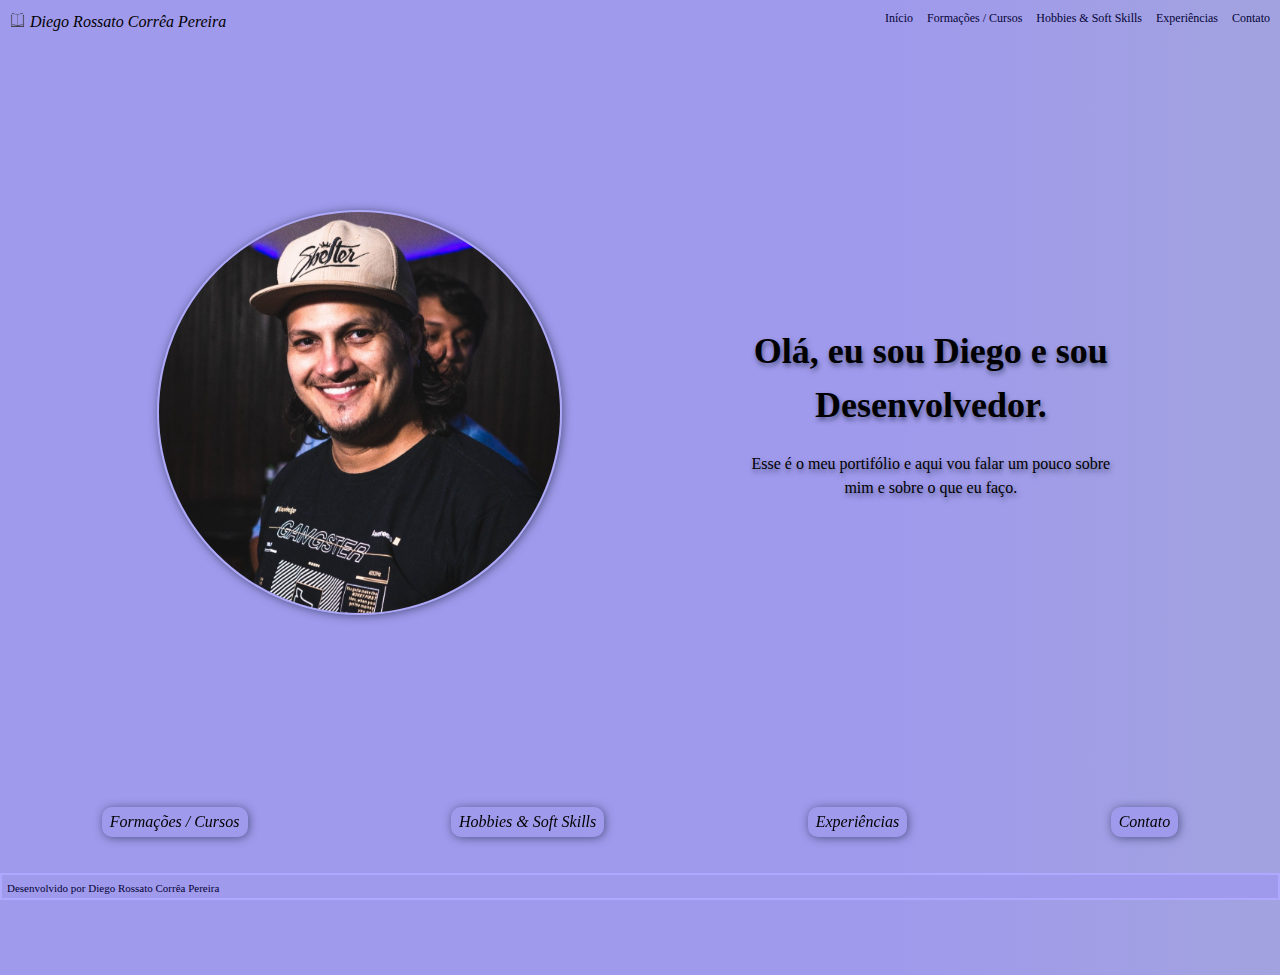
==== index.html @ 59d28725 "copia dos arquivos existentes para um repo" ====
<html lang="en">
<head>
    <!--reset básico ao iniciar a página-->
    <link rel="stylesheet" href="reset.css" />
    <meta charset="UTF-8">
    <meta name="viewport" content="width=device-width, initial-scale=1.0">
    <link rel="stylesheet" href="style.css">
    <title>Diego's Page</title>
</head>
<body>
    <header id="inicio">
        <nav id="nav">
            <div id="nav_name">
                <i>
                    <img src="./assets/imgs/book_icon.png" width="20" height="20" style="float: left; padding-right: 5px;">
                    Diego Rossato Corrêa Pereira
                </i>
            </div>
            <div id="nav_links">
                <a href="#inicio">Início</a>
                <a href="#formacoes">Formações / Cursos</a>
                <a href="#hobbies">Hobbies & Soft Skills</a>
                <a href="#experiencias">Experiências</a>
                <a href="#contato">Contato</a>
            </div>
        </nav>
    </header>
    <main>
        <div id="titleport">           
            <img src="./assets/imgs/Avatar.jpg" class="avatar"></i>
            <div id="title_texts">
                <h1 id="title_texts">Olá, eu sou Diego e sou Desenvolvedor.</h1>
                <p id="title_texts">
                    Esse é o meu portifólio e aqui vou falar um pouco sobre mim e sobre o que eu faço.
                </p>
            </div>
        </div>
        <div id="botoes_ini">
            <button>
                <i>Formações / Cursos</i>
            </button>
            <button>
                <i>Hobbies & Soft Skills</i>
            </button>
            <button>
                <i>Experiências</i>
            </button>
            <button>
                <i>Contato</i>
            </button>
        </div>
    </main>
    <footer>
        <a href="https://www.linkedin.com/in/iamrossatopx/" target="_blank">
            Desenvolvido por Diego Rossato Corrêa Pereira</a
        >
    </footer>
    <script src="app.js" defer></script>
</body>
</html>
---- style.css ----
@import url('https://fonts.googleapis.com/css2?family=Libre+Baskerville:ital,wght@0,400;0,700;1,400&display=swap');

body {
  background-image: linear-gradient(90deg, #a09aec 70%, #a4abd3 130%);
  font-family: "Libre Baskerville", serif;
  min-width: 100vw;
  min-height: 100vh;
  overflow: hidden !important;
  margin-bottom: 30px;
  margin-top: 5vh;
}

header {
  display: flex;
  flex-flow: row wrap;
  font-family: "Libre Baskerville", serif;
  background-image: inherit;
  position: fixed;
  top: 0px;
  left: 0px;
  right: 0px;
  width: 100%;
  min-height: fit-content;
  max-height: 7vh;
}

main {
  background-image: inherit;
  margin-top: 7vh;
  margin-bottom: 3vh;
  max-height: 90vh;
  position: fixed;
}

footer {
  display: flex;
  flex-flow: row wrap;
  align-items: center;
  vertical-align: center;
  background-color: #a09aec;
  border: #aea8ff 2px solid;
  position: fixed;
  height: 30px;
  bottom: 0px;
  left: 0px;
  right: 0px;
  max-height: 3vh;
}

footer a {
  font-size: 11px;
  font-weight: 500;
  text-decoration: none;
}

footer a:hover {
  box-shadow: none;
}

#nav {
  display: inherit;
  flex-flow: inherit;
  justify-content: space-between;
  padding: 5px;
  min-width: 100vw;
}
#nav_name {
  justify-self: flex-start;
  padding: 5px;
  font-size: 16px;
  image-rendering: optimizeQuality;
}

#nav_links a{
  justify-self: flex-end;
  font-size: 12px;
}

a {
  color: #050436;
  padding: 5px;
  font-size: 16px;
  font-style: normal;
  text-decoration: none;
  border-radius: 5px;
  padding: 5px;
}

a:hover {
  box-shadow: #4f5486 1px 1px 5px;
}

#titleport {
  display: flex;
  flex-flow: row wrap;
  justify-content: space-evenly;
  align-items: center;
  width: 100vw;
  height: calc(90vh * 0.8);
  padding-bottom: 40px;
	flex-grow: 0;
	flex-shrink: 0;
}

#botoes_ini {
  display: flex;
  flex-flow: row wrap;
  justify-content: space-around;
  align-items: center;
  width: 100vw;
  height: calc(90vh * 20%);
  padding-top: 10vh;
  padding-bottom: 7vh;
  position: fixed;
  bottom: 0;
}

#botoes_ini button {
  color: black;
  text-align: justify;
  background-color:#a09aec;
  border-color: #a09aec;
  border: #a09aec 2px solid;
  border-radius: 10px;
  box-shadow: #4f5486 1px 1px 10px;
	flex-grow: 0;
	flex-shrink: 0;
}

#botoes_ini button:hover {
  color: white;
  background-color: #4f5486;
  border-color: #4f5486;
  box-shadow: #4f5486 1px 1px 10px;
}

.avatar {
  image-rendering: optimizeQuality;
  border-radius: 50%;
  border: #ada8f8 2px solid;
  box-shadow: #4f5486 1px 1px 10px;
  width: calc(90vh * 0.5);
  height: calc(90vh * 0.5);
}

#title_texts {
  text-align: center;
  padding: 10px;
  width: calc(90vh * 0.5);
  height: fit-content;
}

#title_texts h1 {
  font-size: 36px;
  font-weight: 600;
  font-style: normal;
  text-shadow: #4f5486 1px 3px 5px;
}

#title_texts p {
  font-size: 16px;
  font-weight: 500;
  font-style: normal;
  text-shadow: #4f5486 1px 3px 5px;
}
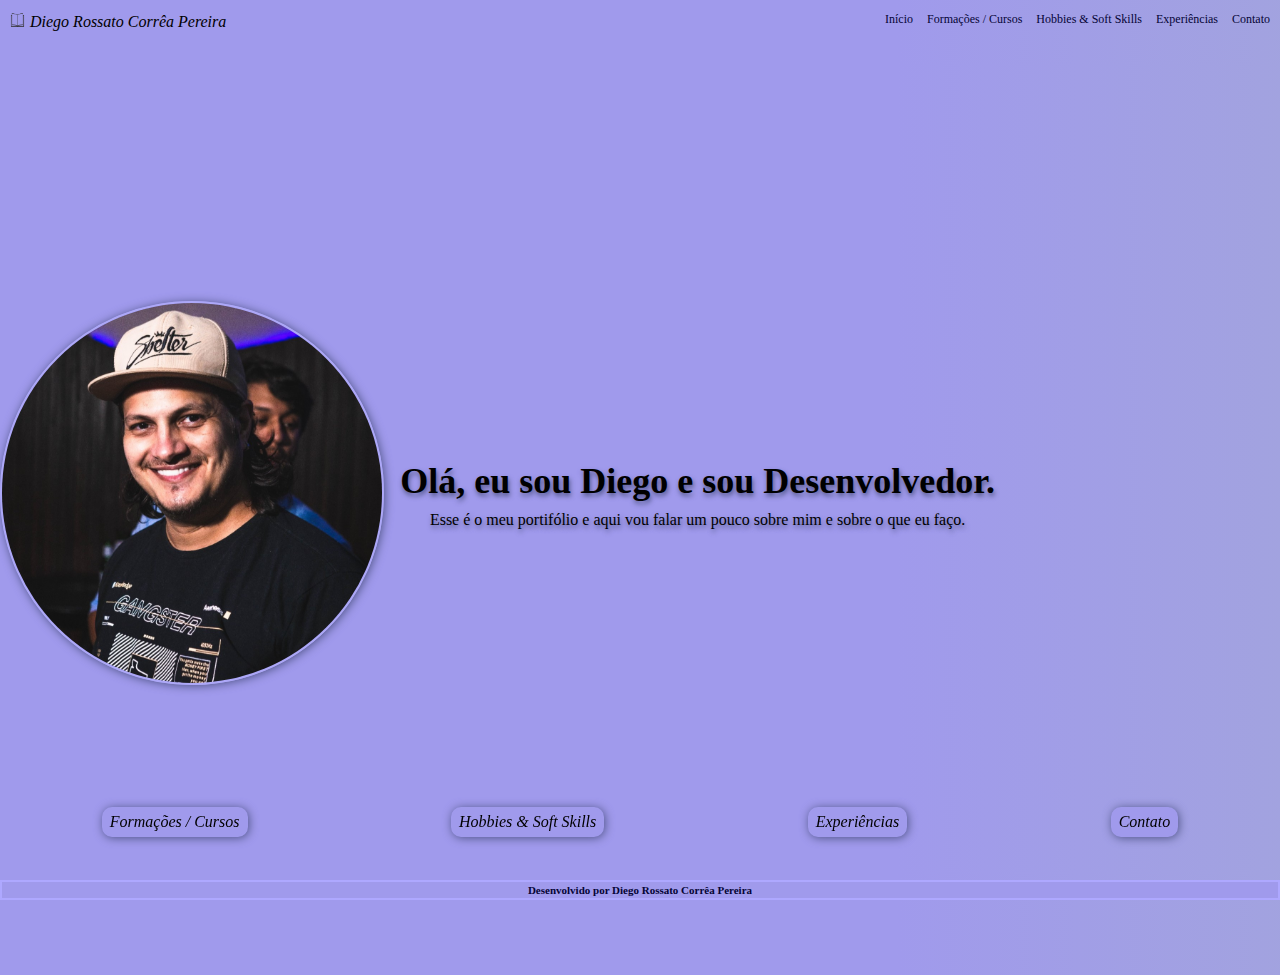
==== commit 71f427e3: "alguns ajustes no script para organização do layout" ====
--- a/index.html
+++ b/index.html
@@ -8,7 +8,7 @@
     <title>Diego's Page</title>
 </head>
 <body>
-    <header id="inicio">
+    <header>
         <nav id="nav">
             <div id="nav_name">
                 <i>
@@ -17,17 +17,18 @@
                 </i>
             </div>
             <div id="nav_links">
-                <a href="#inicio">Início</a>
-                <a href="#formacoes">Formações / Cursos</a>
-                <a href="#hobbies">Hobbies & Soft Skills</a>
-                <a href="#experiencias">Experiências</a>
-                <a href="#contato">Contato</a>
+                <button onclick="initialPage()">Início</button>
+                <button onclick="loadFormacoes()">Formações / Cursos</button>
+                <button onclick="loadHobbies()">Hobbies & Soft Skills</button>
+                <button onclick="loadExps()">Experiências</button>
+                <button onclick="contactme()">Contato</button>
             </div>
         </nav>
     </header>
     <main>
+        <div id="inicio">
         <div id="titleport">           
-            <img src="./assets/imgs/Avatar.jpg" class="avatar"></i>
+            <img id="title_avatar" src="./assets/imgs/Avatar.jpg" class="avatar"></i>
             <div id="title_texts">
                 <h1 id="title_texts">Olá, eu sou Diego e sou Desenvolvedor.</h1>
                 <p id="title_texts">
@@ -36,18 +37,19 @@
             </div>
         </div>
         <div id="botoes_ini">
-            <button>
+            <button type="button" onclick="loadFormacoes()">
                 <i>Formações / Cursos</i>
             </button>
-            <button>
+            <button type="button" onclick="loadHobbies()">
                 <i>Hobbies & Soft Skills</i>
             </button>
-            <button>
+            <button type="button" onclick="loadExps()">
                 <i>Experiências</i>
             </button>
-            <button>
+            <button type="button" onclick="contactme()">
                 <i>Contato</i>
             </button>
+        </div>
         </div>
     </main>
     <footer>
--- a/style.css
+++ b/style.css
@@ -20,27 +20,23 @@
   left: 0px;
   right: 0px;
   width: 100%;
-  min-height: fit-content;
   max-height: 7vh;
 }
 
 main {
   background-image: inherit;
-  margin-top: 7vh;
-  margin-bottom: 3vh;
-  max-height: 90vh;
   position: fixed;
+  top: 7vh;
+  bottom: 3vh;
 }
 
 footer {
   display: flex;
   flex-flow: row wrap;
-  align-items: center;
-  vertical-align: center;
+  justify-content: center;
   background-color: #a09aec;
   border: #aea8ff 2px solid;
   position: fixed;
-  height: 30px;
   bottom: 0px;
   left: 0px;
   right: 0px;
@@ -49,7 +45,8 @@
 
 footer a {
   font-size: 11px;
-  font-weight: 500;
+  font-weight: 600;
+  color: #050436;
   text-decoration: none;
 }
 
@@ -71,22 +68,19 @@
   image-rendering: optimizeQuality;
 }
 
-#nav_links a{
+#nav_links button {
   justify-self: flex-end;
   font-size: 12px;
+  color: #050436;
+  background-color: transparent;
+  padding: 5px;
+  font-style: normal;
+  text-decoration: none;
+  border: none;
 }
 
-a {
-  color: #050436;
-  padding: 5px;
-  font-size: 16px;
-  font-style: normal;
-  text-decoration: none;
+#nav_links button:hover {
   border-radius: 5px;
-  padding: 5px;
-}
-
-a:hover {
   box-shadow: #4f5486 1px 1px 5px;
 }
 
@@ -96,10 +90,44 @@
   justify-content: space-evenly;
   align-items: center;
   width: 100vw;
-  height: calc(90vh * 0.8);
+  height: 100vh;
   padding-bottom: 40px;
-	flex-grow: 0;
-	flex-shrink: 0;
+}
+
+.avatar {
+  image-rendering: optimizeQuality;
+  border-radius: 50%;
+  border: #ada8f8 2px solid;
+  box-shadow: #4f5486 1px 1px 10px;
+  width: 400px;
+  height: 400px;
+}
+
+#title_avatar {
+  width: 30%;
+  height: auto;
+}
+
+#title_texts {
+  text-align: center;
+  width: 70%;
+  height: auto;
+}
+
+#title_texts h1 {
+  font-size: 36px;
+  font-weight: 600;
+  font-style: normal;
+  text-shadow: #4f5486 1px 3px 5px;
+  width: inherit;
+}
+
+#title_texts p {
+  font-size: 16px;
+  font-weight: 500;
+  font-style: normal;
+  text-shadow: #4f5486 1px 3px 5px;
+  width: inherit;
 }
 
 #botoes_ini {
@@ -133,33 +161,3 @@
   border-color: #4f5486;
   box-shadow: #4f5486 1px 1px 10px;
 }
-
-.avatar {
-  image-rendering: optimizeQuality;
-  border-radius: 50%;
-  border: #ada8f8 2px solid;
-  box-shadow: #4f5486 1px 1px 10px;
-  width: calc(90vh * 0.5);
-  height: calc(90vh * 0.5);
-}
-
-#title_texts {
-  text-align: center;
-  padding: 10px;
-  width: calc(90vh * 0.5);
-  height: fit-content;
-}
-
-#title_texts h1 {
-  font-size: 36px;
-  font-weight: 600;
-  font-style: normal;
-  text-shadow: #4f5486 1px 3px 5px;
-}
-
-#title_texts p {
-  font-size: 16px;
-  font-weight: 500;
-  font-style: normal;
-  text-shadow: #4f5486 1px 3px 5px;
-}
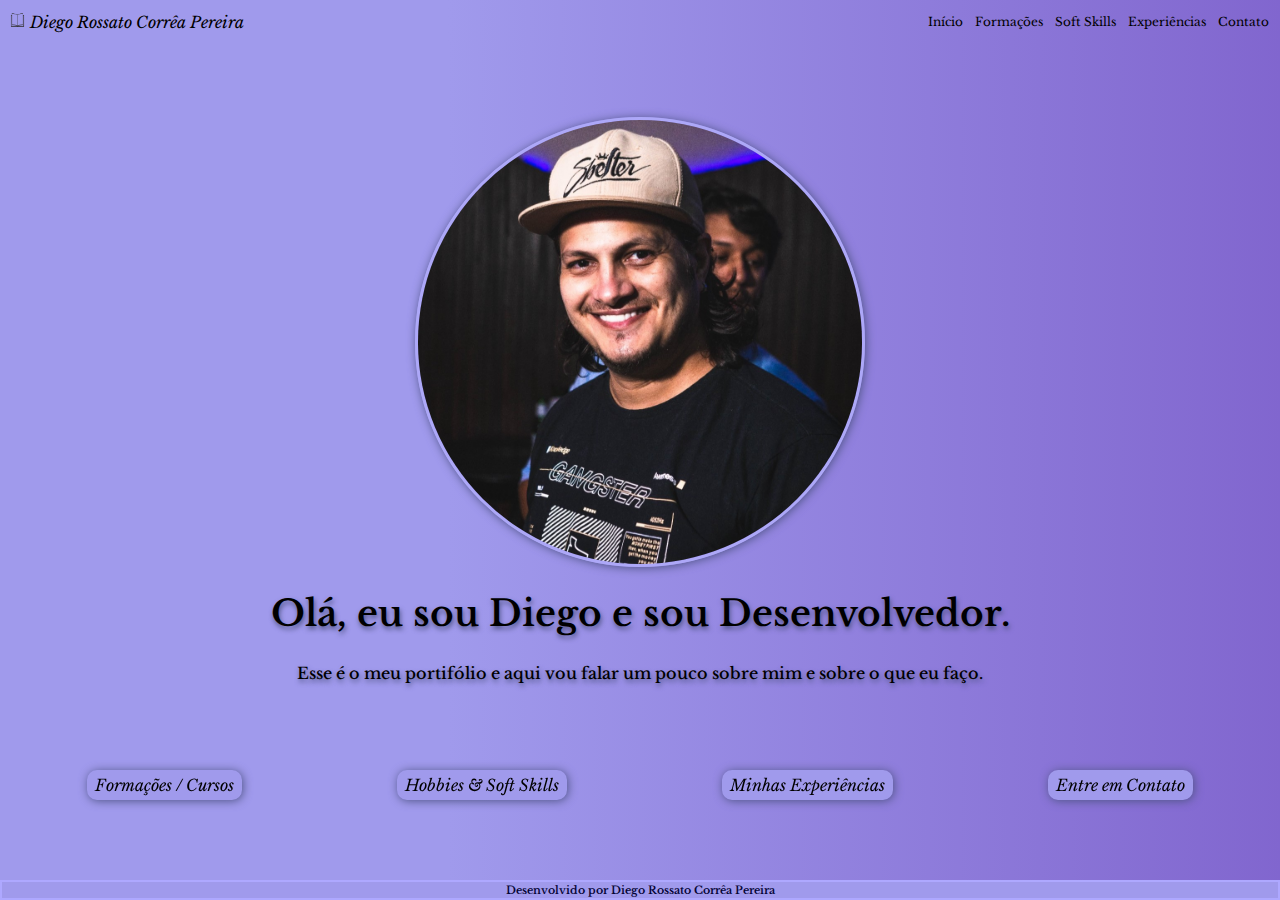
==== commit 7674bd73: "tentativa de correção de layout responsivo" ====
--- a/index.html
+++ b/index.html
@@ -18,8 +18,8 @@
             </div>
             <div id="nav_links">
                 <button onclick="initialPage()">Início</button>
-                <button onclick="loadFormacoes()">Formações / Cursos</button>
-                <button onclick="loadHobbies()">Hobbies & Soft Skills</button>
+                <button onclick="loadFormacoes()">Formações</button>
+                <button onclick="loadHobbies()">Soft Skills</button>
                 <button onclick="loadExps()">Experiências</button>
                 <button onclick="contactme()">Contato</button>
             </div>
@@ -44,10 +44,10 @@
                 <i>Hobbies & Soft Skills</i>
             </button>
             <button type="button" onclick="loadExps()">
-                <i>Experiências</i>
+                <i>Minhas Experiências</i>
             </button>
             <button type="button" onclick="contactme()">
-                <i>Contato</i>
+                <i>Entre em Contato</i>
             </button>
         </div>
         </div>
--- a/style.css
+++ b/style.css
@@ -1,13 +1,11 @@
 @import url('https://fonts.googleapis.com/css2?family=Libre+Baskerville:ital,wght@0,400;0,700;1,400&display=swap');
 
 body {
-  background-image: linear-gradient(90deg, #a09aec 70%, #a4abd3 130%);
+  background-image: linear-gradient(90deg, #a09aec 35%, #6232b1 165%);
   font-family: "Libre Baskerville", serif;
-  min-width: 100vw;
-  min-height: 100vh;
-  overflow: hidden !important;
-  margin-bottom: 30px;
-  margin-top: 5vh;
+  overflow: hidden;
+  margin-bottom: 10vh;
+  margin-top: 10vh;
 }
 
 header {
@@ -20,14 +18,17 @@
   left: 0px;
   right: 0px;
   width: 100%;
-  max-height: 7vh;
+  max-height: 10vh;
 }
 
 main {
+  display: block;
   background-image: inherit;
   position: fixed;
-  top: 7vh;
-  bottom: 3vh;
+  top: 10vh;
+  bottom: 10vh;
+  width: 100vw;
+  max-height: 80vh;
 }
 
 footer {
@@ -40,7 +41,7 @@
   bottom: 0px;
   left: 0px;
   right: 0px;
-  max-height: 3vh;
+  max-height: 10vh;
 }
 
 footer a {
@@ -68,14 +69,20 @@
   image-rendering: optimizeQuality;
 }
 
-#nav_links button {
+#nav_links {
+  display: inline-flex;
   justify-self: flex-end;
+  justify-content: space-around;
   font-size: 12px;
   color: #050436;
-  background-color: transparent;
-  padding: 5px;
   font-style: normal;
   text-decoration: none;
+  flex-grow: 0;
+  flex-shrink: 0;
+}
+
+#nav_links button {
+  background-color: transparent;
   border: none;
 }
 
@@ -89,29 +96,28 @@
   flex-flow: row wrap;
   justify-content: space-evenly;
   align-items: center;
-  width: 100vw;
-  height: 100vh;
-  padding-bottom: 40px;
+  padding: 3vh;
 }
 
 .avatar {
   image-rendering: optimizeQuality;
   border-radius: 50%;
-  border: #ada8f8 2px solid;
+  border: #ada8f8 3px solid;
   box-shadow: #4f5486 1px 1px 10px;
-  width: 400px;
-  height: 400px;
 }
 
 #title_avatar {
-  width: 30%;
-  height: auto;
+  max-height: 50vh;
+	flex-grow: 0;
+	flex-shrink: 0;
 }
 
 #title_texts {
+  display: inherit;
+  flex-flow: column wrap;
+  justify-content: space-evenly;
   text-align: center;
-  width: 70%;
-  height: auto;
+  padding: 10px;
 }
 
 #title_texts h1 {
@@ -119,7 +125,6 @@
   font-weight: 600;
   font-style: normal;
   text-shadow: #4f5486 1px 3px 5px;
-  width: inherit;
 }
 
 #title_texts p {
@@ -127,32 +132,28 @@
   font-weight: 500;
   font-style: normal;
   text-shadow: #4f5486 1px 3px 5px;
-  width: inherit;
 }
 
 #botoes_ini {
-  display: flex;
-  flex-flow: row wrap;
+  display: inline-flex;
   justify-content: space-around;
   align-items: center;
   width: 100vw;
-  height: calc(90vh * 20%);
-  padding-top: 10vh;
-  padding-bottom: 7vh;
+  padding: 10px;
   position: fixed;
-  bottom: 0;
+  bottom: 10vh;
+  left: 0;
+  right: 0;
 }
 
 #botoes_ini button {
   color: black;
-  text-align: justify;
+  text-align: center;
   background-color:#a09aec;
   border-color: #a09aec;
   border: #a09aec 2px solid;
   border-radius: 10px;
   box-shadow: #4f5486 1px 1px 10px;
-	flex-grow: 0;
-	flex-shrink: 0;
 }
 
 #botoes_ini button:hover {
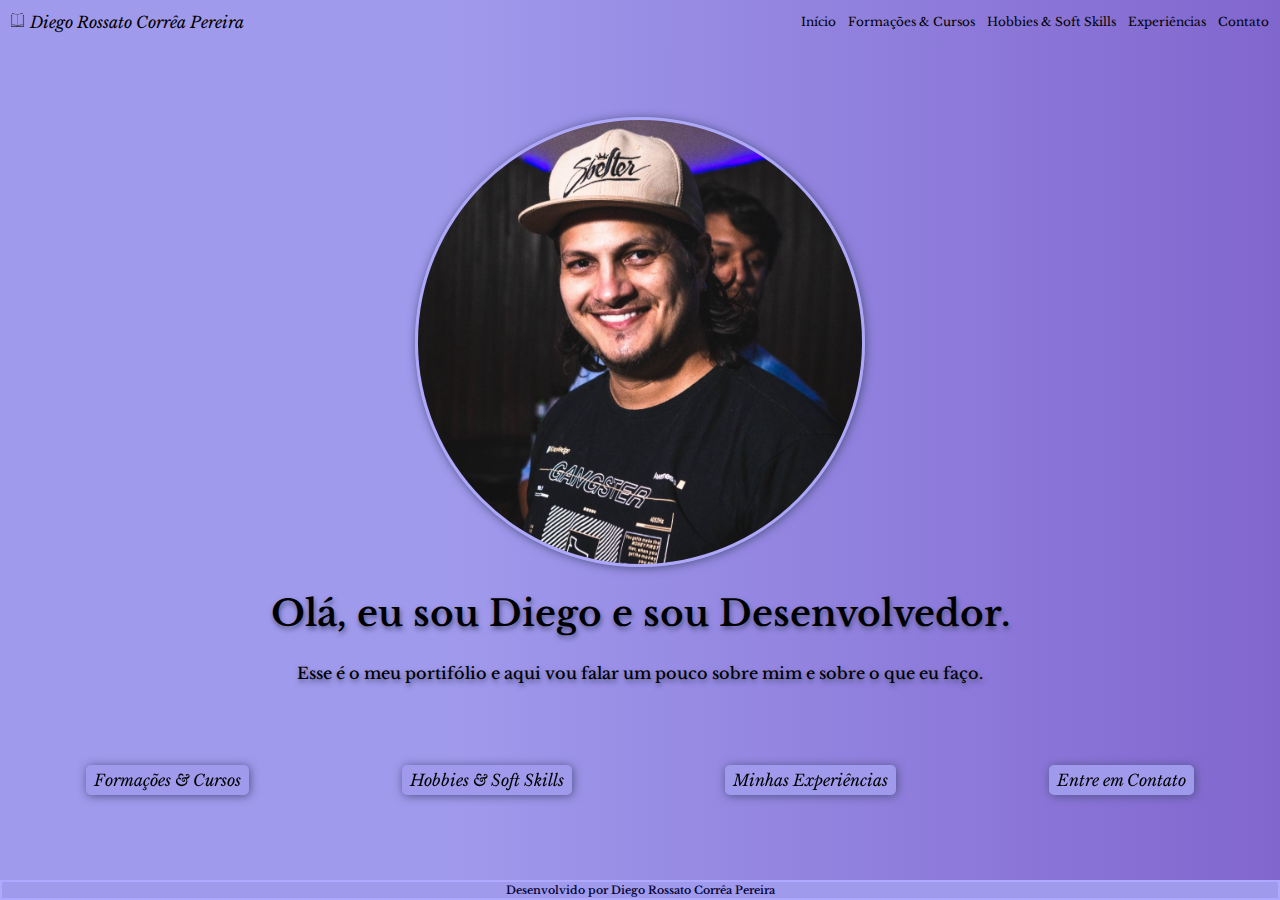
==== commit 3b3bb602: "correção de texto nos botões, adicionado margin nos mesmos" ====
--- a/index.html
+++ b/index.html
@@ -18,8 +18,8 @@
             </div>
             <div id="nav_links">
                 <button onclick="initialPage()">Início</button>
-                <button onclick="loadFormacoes()">Formações</button>
-                <button onclick="loadHobbies()">Soft Skills</button>
+                <button onclick="loadFormacoes()">Formações & Cursos</button>
+                <button onclick="loadHobbies()">Hobbies & Soft Skills</button>
                 <button onclick="loadExps()">Experiências</button>
                 <button onclick="contactme()">Contato</button>
             </div>
@@ -38,7 +38,7 @@
         </div>
         <div id="botoes_ini">
             <button type="button" onclick="loadFormacoes()">
-                <i>Formações / Cursos</i>
+                <i>Formações & Cursos</i>
             </button>
             <button type="button" onclick="loadHobbies()">
                 <i>Hobbies & Soft Skills</i>
--- a/style.css
+++ b/style.css
@@ -152,8 +152,9 @@
   background-color:#a09aec;
   border-color: #a09aec;
   border: #a09aec 2px solid;
-  border-radius: 10px;
+  border-radius: 5px;
   box-shadow: #4f5486 1px 1px 10px;
+  margin: 5px;
 }
 
 #botoes_ini button:hover {
